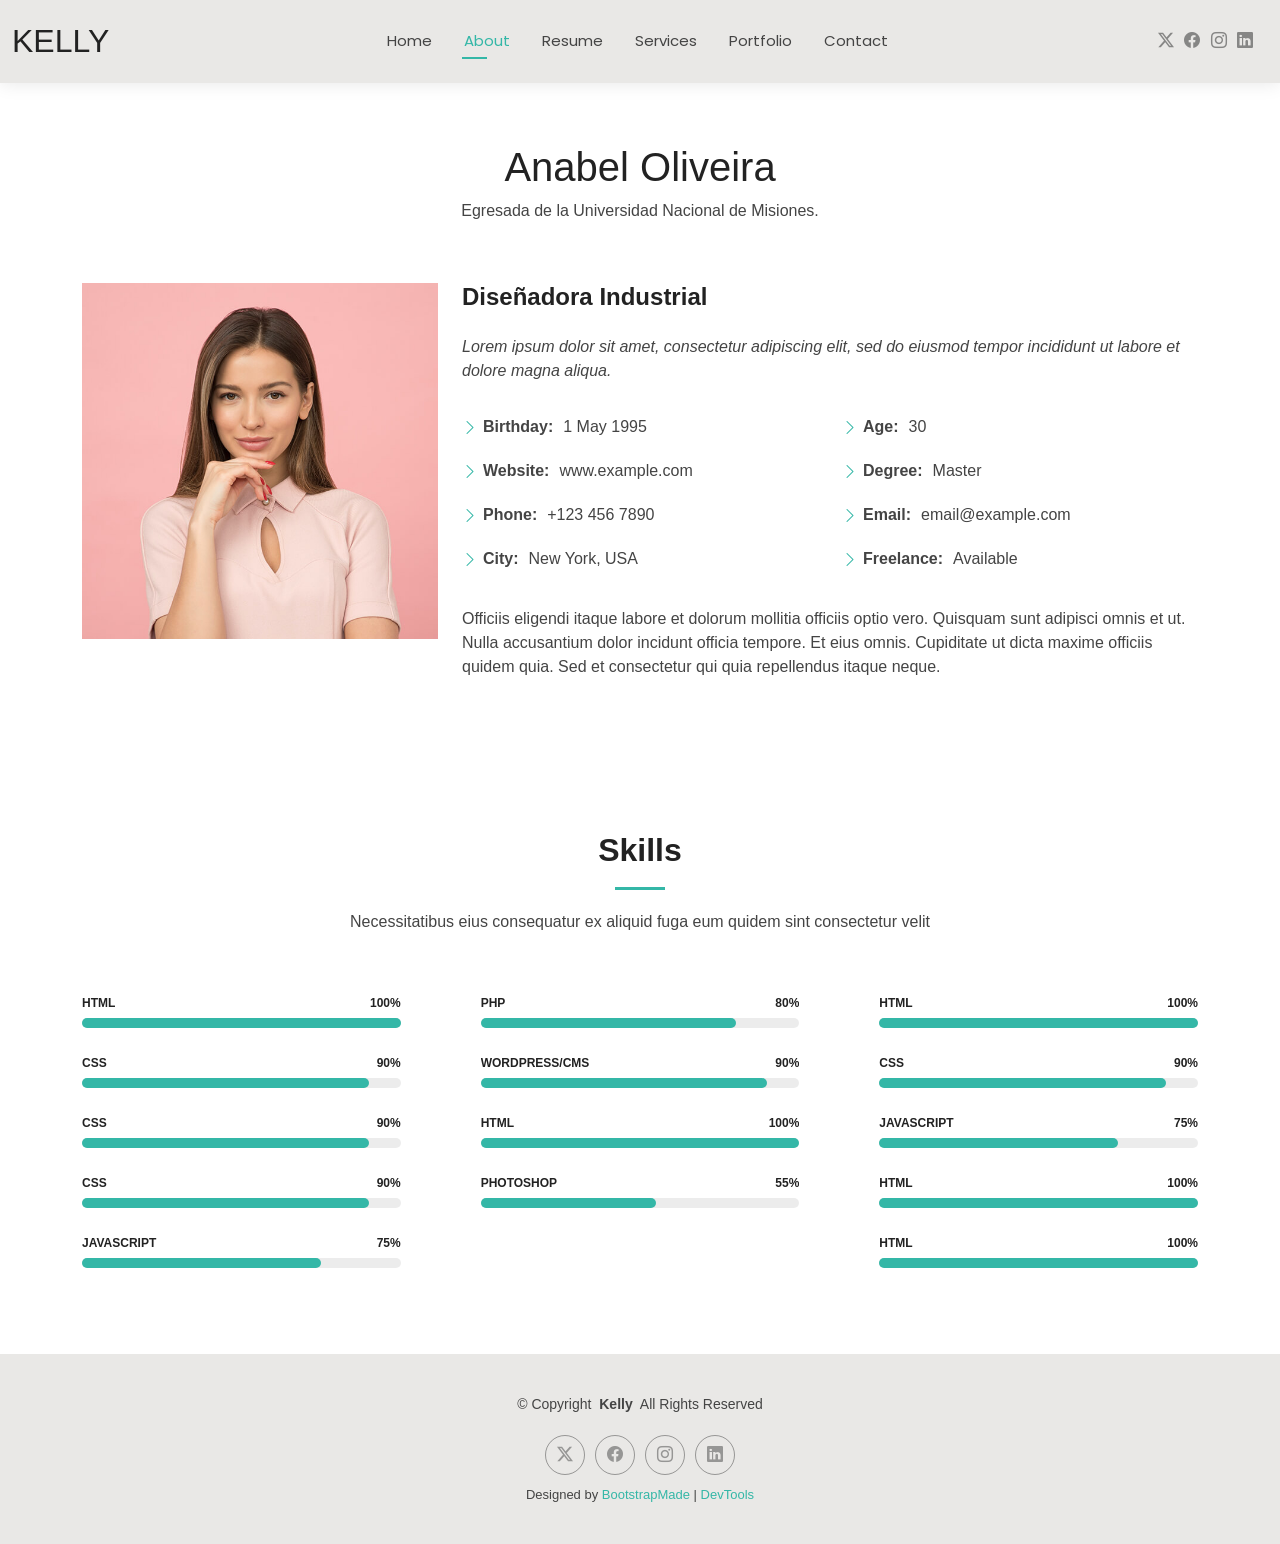
==== about.html @ 1e08f5d1 "ana Nuevo" ====
<!DOCTYPE html>
<html lang="en">

<head>
  <meta charset="utf-8">
  <meta content="width=device-width, initial-scale=1.0" name="viewport">
  <title>About - Kelly Bootstrap Template</title>
  <meta name="description" content="">
  <meta name="keywords" content="">

  <!-- Favicons -->
  <link href="assets/img/favicon.png" rel="icon">
  <link href="assets/img/apple-touch-icon.png" rel="apple-touch-icon">

  <!-- Fonts -->
  <link href="https://fonts.googleapis.com" rel="preconnect">
  <link href="https://fonts.gstatic.com" rel="preconnect" crossorigin>
  <link href="https://fonts.googleapis.com/css2?family=Roboto:ital,wght@0,100;0,300;0,400;0,500;0,700;0,900;1,100;1,300;1,400;1,500;1,700;1,900&family=Poppins:ital,wght@0,100;0,200;0,300;0,400;0,500;0,600;0,700;0,800;0,900;1,100;1,200;1,300;1,400;1,500;1,600;1,700;1,800;1,900&family=Raleway:ital,wght@0,100;0,200;0,300;0,400;0,500;0,600;0,700;0,800;0,900;1,100;1,200;1,300;1,400;1,500;1,600;1,700;1,800;1,900&display=swap" rel="stylesheet">

  <!-- Vendor CSS Files -->
  <link href="assets/vendor/bootstrap/css/bootstrap.min.css" rel="stylesheet">
  <link href="assets/vendor/bootstrap-icons/bootstrap-icons.css" rel="stylesheet">
  <link href="assets/vendor/aos/aos.css" rel="stylesheet">
  <link href="assets/vendor/swiper/swiper-bundle.min.css" rel="stylesheet">
  <link href="assets/vendor/glightbox/css/glightbox.min.css" rel="stylesheet">

  <!-- Main CSS File -->
  <link href="assets/css/main.css" rel="stylesheet">

  <!-- =======================================================
  * Template Name: Kelly
  * Template URL: https://bootstrapmade.com/kelly-free-bootstrap-cv-resume-html-template/
  * Updated: Aug 07 2024 with Bootstrap v5.3.3
  * Author: BootstrapMade.com
  * License: https://bootstrapmade.com/license/
  ======================================================== -->
</head>

<body class="about-page">

  <header id="header" class="header d-flex align-items-center light-background sticky-top">
    <div class="container-fluid position-relative d-flex align-items-center justify-content-between">

      <a href="index.html" class="logo d-flex align-items-center me-auto me-xl-0">
        <!-- Uncomment the line below if you also wish to use an image logo -->
        <!-- <img src="assets/img/logo.png" alt=""> -->
        <h1 class="sitename">Kelly</h1>
      </a>

      <nav id="navmenu" class="navmenu">
        <ul>
          <li><a href="index.html">Home</a></li>
          <li><a href="about.html" class="active">About</a></li>
          <li><a href="resume.html">Resume</a></li>
          <li><a href="services.html">Services</a></li>
          <li><a href="portfolio.html">Portfolio</a></li>
          <li><a href="contact.html">Contact</a></li>
        </ul>
        <i class="mobile-nav-toggle d-xl-none bi bi-list"></i>
      </nav>

      <div class="header-social-links">
        <a href="#" class="twitter"><i class="bi bi-twitter-x"></i></a>
        <a href="#" class="facebook"><i class="bi bi-facebook"></i></a>
        <a href="#" class="instagram"><i class="bi bi-instagram"></i></a>
        <a href="#" class="linkedin"><i class="bi bi-linkedin"></i></a>
      </div>

    </div>
  </header>

  <main class="main">

    <!-- About Section -->
    <section id="about" class="about section">

      <!-- Section Title -->
      <div class="container section-title" data-aos="fade-up">
        <h1>Anabel Oliveira</h1>
        <p>Egresada de la Universidad Nacional de Misiones.</p>
      </div><!-- End Section Title -->

      <div class="container" data-aos="fade-up" data-aos-delay="100">

        <div class="row gy-4 justify-content-center">
          <div class="col-lg-4">
            <img src="assets/img/profile-img.jpg" class="img-fluid" alt="">
          </div>
          <div class="col-lg-8 content">
            <h2>Diseñadora Industrial</h2>
            <p class="fst-italic py-3">
              Lorem ipsum dolor sit amet, consectetur adipiscing elit, sed do eiusmod tempor incididunt ut labore et dolore
              magna aliqua.
            </p>
            <div class="row">
              <div class="col-lg-6">
                <ul>
                  <li><i class="bi bi-chevron-right"></i> <strong>Birthday:</strong> <span>1 May 1995</span></li>
                  <li><i class="bi bi-chevron-right"></i> <strong>Website:</strong> <span>www.example.com</span></li>
                  <li><i class="bi bi-chevron-right"></i> <strong>Phone:</strong> <span>+123 456 7890</span></li>
                  <li><i class="bi bi-chevron-right"></i> <strong>City:</strong> <span>New York, USA</span></li>
                </ul>
              </div>
              <div class="col-lg-6">
                <ul>
                  <li><i class="bi bi-chevron-right"></i> <strong>Age:</strong> <span>30</span></li>
                  <li><i class="bi bi-chevron-right"></i> <strong>Degree:</strong> <span>Master</span></li>
                  <li><i class="bi bi-chevron-right"></i> <strong>Email:</strong> <span>email@example.com</span></li>
                  <li><i class="bi bi-chevron-right"></i> <strong>Freelance:</strong> <span>Available</span></li>
                </ul>
              </div>
            </div>
            <p class="py-3">
              Officiis eligendi itaque labore et dolorum mollitia officiis optio vero. Quisquam sunt adipisci omnis et ut. Nulla accusantium dolor incidunt officia tempore. Et eius omnis.
              Cupiditate ut dicta maxime officiis quidem quia. Sed et consectetur qui quia repellendus itaque neque.
            </p>
          </div>
        </div>

      </div>

    </section><!-- /About Section -->

    <!-- Skills Section -->
    <section id="skills" class="skills section">

      <!-- Section Title -->
      <div class="container section-title" data-aos="fade-up">
        <h2>Skills</h2>
        <p>Necessitatibus eius consequatur ex aliquid fuga eum quidem sint consectetur velit</p>
      </div><!-- End Section Title -->

      <div class="container" data-aos="fade-up" data-aos-delay="100">

        <div class="grid-3 skills-content skills-animation">

          <div>
            <div class="progress">
              <span class="skill"><span>HTML</span> <i class="val">100%</i></span>
              <div class="progress-bar-wrap">
                <div class="progress-bar" role="progressbar" aria-valuenow="100" aria-valuemin="0" aria-valuemax="100"></div>
              </div>
            </div><!-- End Skills Item -->

            <div class="progress">
              <span class="skill"><span>CSS</span> <i class="val">90%</i></span>
              <div class="progress-bar-wrap">
                <div class="progress-bar" role="progressbar" aria-valuenow="90" aria-valuemin="0" aria-valuemax="100"></div>
              </div>
            </div><!-- End Skills Item -->

            <div class="progress">
              <span class="skill"><span>CSS</span> <i class="val">90%</i></span>
              <div class="progress-bar-wrap">
                <div class="progress-bar" role="progressbar" aria-valuenow="90" aria-valuemin="0" aria-valuemax="100"></div>
              </div>
            </div><!-- End Skills Item -->

            <div class="progress">
              <span class="skill"><span>CSS</span> <i class="val">90%</i></span>
              <div class="progress-bar-wrap">
                <div class="progress-bar" role="progressbar" aria-valuenow="90" aria-valuemin="0" aria-valuemax="100"></div>
              </div>
            </div><!-- End Skills Item -->


            <div class="progress">
              <span class="skill"><span>JavaScript</span> <i class="val">75%</i></span>
              <div class="progress-bar-wrap">
                <div class="progress-bar" role="progressbar" aria-valuenow="75" aria-valuemin="0" aria-valuemax="100"></div>
              </div>
            </div><!-- End Skills Item -->

          </div>

          <div>

            <div class="progress">
              <span class="skill"><span>PHP</span> <i class="val">80%</i></span>
              <div class="progress-bar-wrap">
                <div class="progress-bar" role="progressbar" aria-valuenow="80" aria-valuemin="0" aria-valuemax="100"></div>
              </div>
            </div><!-- End Skills Item -->

            <div class="progress">
              <span class="skill"><span>WordPress/CMS</span> <i class="val">90%</i></span>
              <div class="progress-bar-wrap">
                <div class="progress-bar" role="progressbar" aria-valuenow="90" aria-valuemin="0" aria-valuemax="100"></div>
              </div>
            </div><!-- End Skills Item -->

              <div class="progress">
                <span class="skill"><span>HTML</span> <i class="val">100%</i></span>
                <div class="progress-bar-wrap">
                  <div class="progress-bar" role="progressbar" aria-valuenow="100" aria-valuemin="0" aria-valuemax="100"></div>
                </div>
              </div><!-- End Skills Item -->

            <div class="progress">
              <span class="skill"><span>Photoshop</span> <i class="val">55%</i></span>
              <div class="progress-bar-wrap">
                <div class="progress-bar" role="progressbar" aria-valuenow="55" aria-valuemin="0" aria-valuemax="100"></div>
              </div>
            </div><!-- End Skills Item -->

          </div>

            <div>

              <div class="progress">
                <span class="skill"><span>HTML</span> <i class="val">100%</i></span>
                <div class="progress-bar-wrap">
                  <div class="progress-bar" role="progressbar" aria-valuenow="100" aria-valuemin="0" aria-valuemax="100"></div>
                </div>
              </div><!-- End Skills Item -->

              <div class="progress">
                <span class="skill"><span>CSS</span> <i class="val">90%</i></span>
                <div class="progress-bar-wrap">
                  <div class="progress-bar" role="progressbar" aria-valuenow="90" aria-valuemin="0" aria-valuemax="100"></div>
                </div>
              </div><!-- End Skills Item -->

              <div class="progress">
                <span class="skill"><span>JavaScript</span> <i class="val">75%</i></span>
                <div class="progress-bar-wrap">
                  <div class="progress-bar" role="progressbar" aria-valuenow="75" aria-valuemin="0" aria-valuemax="100"></div>
                </div>
              </div><!-- End Skills Item -->

              <div class="progress">
                <span class="skill"><span>HTML</span> <i class="val">100%</i></span>
                <div class="progress-bar-wrap">
                  <div class="progress-bar" role="progressbar" aria-valuenow="100" aria-valuemin="0" aria-valuemax="100"></div>
                </div>
              </div><!-- End Skills Item -->

              <div class="progress">
                <span class="skill"><span>HTML</span> <i class="val">100%</i></span>
                <div class="progress-bar-wrap">
                  <div class="progress-bar" role="progressbar" aria-valuenow="100" aria-valuemin="0" aria-valuemax="100"></div>
                </div>
              </div><!-- End Skills Item -->

          </div>

        </div>

      </div>

    </section><!-- /Skills Section -->

  </main>





  

  <footer id="footer" class="footer light-background">

    <div class="container">
      <div class="copyright text-center ">
        <p>© <span>Copyright</span> <strong class="px-1 sitename">Kelly</strong> <span>All Rights Reserved<br></span></p>
      </div>
      <div class="social-links d-flex justify-content-center">
        <a href=""><i class="bi bi-twitter-x"></i></a>
        <a href=""><i class="bi bi-facebook"></i></a>
        <a href=""><i class="bi bi-instagram"></i></a>
        <a href=""><i class="bi bi-linkedin"></i></a>
      </div>
      <div class="credits">
        <!-- All the links in the footer should remain intact. -->
        <!-- You can delete the links only if you've purchased the pro version. -->
        <!-- Licensing information: https://bootstrapmade.com/license/ -->
        <!-- Purchase the pro version with working PHP/AJAX contact form: [buy-url] -->
        Designed by <a href="https://bootstrapmade.com/">BootstrapMade</a> | <a href="https://bootstrapmade.com/tools/">DevTools</a>
      </div>
    </div>

  </footer>

  <!-- Scroll Top -->
  <a href="#" id="scroll-top" class="scroll-top d-flex align-items-center justify-content-center"><i class="bi bi-arrow-up-short"></i></a>

  <!-- Preloader -->
  <div id="preloader"></div>

  <!-- Vendor JS Files -->
  <script src="assets/vendor/bootstrap/js/bootstrap.bundle.min.js"></script>
  <script src="assets/vendor/php-email-form/validate.js"></script>
  <script src="assets/vendor/aos/aos.js"></script>
  <script src="assets/vendor/waypoints/noframework.waypoints.js"></script>
  <script src="assets/vendor/purecounter/purecounter_vanilla.js"></script>
  <script src="assets/vendor/swiper/swiper-bundle.min.js"></script>
  <script src="assets/vendor/glightbox/js/glightbox.min.js"></script>
  <script src="assets/vendor/imagesloaded/imagesloaded.pkgd.min.js"></script>
  <script src="assets/vendor/isotope-layout/isotope.pkgd.min.js"></script>

  <!-- Main JS File -->
  <script src="assets/js/main.js"></script>

</body>

</html>
---- assets/css/main.css ----
/**
* Template Name: Kelly
* Template URL: https://bootstrapmade.com/kelly-free-bootstrap-cv-resume-html-template/
* Updated: Aug 07 2024 with Bootstrap v5.3.3
* Author: BootstrapMade.com
* License: https://bootstrapmade.com/license/
*/

/*--------------------------------------------------------------
# Font & Color Variables
# Help: https://bootstrapmade.com/color-system/
--------------------------------------------------------------*/
/* Fonts */
:root {
   --default-font: "Barlow", sans-serif /*"Roboto",  system-ui, -apple-system, "Segoe UI", Roboto, "Helvetica Neue", Arial, "Noto Sans", "Liberation Sans", sans-serif, "Apple Color Emoji", "Segoe UI Emoji", "Segoe UI Symbol", "Noto Color Emoji" */;
   --heading-font: "Barlow", sans-serif /*"Raleway",  sans-serif */;
  --nav-font: "Poppins",  sans-serif;
}

/* Global Colors - The following color variables are used throughout the website. Updating them here will change the color scheme of the entire website */
:root { 
  --background-color: #ffffff; /* Background color for the entire website, including individual sections */
  --default-color: #444444; /* Default color used for the majority of the text content across the entire website */
  --heading-color: #222222; /* Color for headings, subheadings and title throughout the website */
  --accent-color: #34b7a7; /* Accent color that represents your brand on the website. It's used for buttons, links, and other elements that need to stand out */
  --surface-color: #ffffff; /* The surface color is used as a background of boxed elements within sections, such as cards, icon boxes, or other elements that require a visual separation from the global background. */
  --contrast-color: #ffffff; /* Contrast color for text, ensuring readability against backgrounds of accent, heading, or default colors. */
  --gris-border: #d4d4d4;
}

/* Nav Menu Colors - The following color variables are used specifically for the navigation menu. They are separate from the global colors to allow for more customization options */
:root {
  --nav-color: #444444;  /* The default color of the main navmenu links */
  --nav-hover-color: #34b7a7; /* Applied to main navmenu links when they are hovered over or active */
  --nav-mobile-background-color: #ffffff; /* Used as the background color for mobile navigation menu */
  --nav-dropdown-background-color: #ffffff; /* Used as the background color for dropdown items that appear when hovering over primary navigation items */
  --nav-dropdown-color: #444444; /* Used for navigation links of the dropdown items in the navigation menu. */
  --nav-dropdown-hover-color: #34b7a7; /* Similar to --nav-hover-color, this color is applied to dropdown navigation links when they are hovered over. */
}

/* Color Presets - These classes override global colors when applied to any section or element, providing reuse of the sam color scheme. */

.light-background {
  --background-color: #e9e8e6;
  --surface-color: #ffffff;
}

.dark-background {
  --background-color: #060606;
  --default-color: #ffffff;
  --heading-color: #ffffff;
  --surface-color: #252525;
  --contrast-color: #ffffff;
}

/* Smooth scroll */
:root {
  scroll-behavior: smooth;
}

/*--------------------------------------------------------------
# General Styling & Shared Classes
--------------------------------------------------------------*/
body {
  color: var(--default-color);
  background-color: var(--background-color);
  font-family: var(--default-font);
}

a {
  color: var(--accent-color);
  text-decoration: none;
  transition: 0.3s;
}

a:hover {
  color: color-mix(in srgb, var(--accent-color), transparent 25%);
  text-decoration: none;
}

h1,
h2,
h3,
h4,
h5,
h6 {
  color: var(--heading-color);
  font-family: var(--heading-font);
}

h3 {

    letter-spacing: 1px;

}

/* PHP Email Form Messages
------------------------------*/
.php-email-form .error-message {
  display: none;
  background: #df1529;
  color: #ffffff;
  text-align: left;
  padding: 15px;
  margin-bottom: 24px;
  font-weight: 600;
}

.php-email-form .sent-message {
  display: none;
  color: #ffffff;
  background: #059652;
  text-align: center;
  padding: 15px;
  margin-bottom: 24px;
  font-weight: 600;
}

.php-email-form .loading {
  display: none;
  background: var(--surface-color);
  text-align: center;
  padding: 15px;
  margin-bottom: 24px;
}

.php-email-form .loading:before {
  content: "";
  display: inline-block;
  border-radius: 50%;
  width: 24px;
  height: 24px;
  margin: 0 10px -6px 0;
  border: 3px solid var(--accent-color);
  border-top-color: var(--surface-color);
  animation: php-email-form-loading 1s linear infinite;
}

@keyframes php-email-form-loading {
  0% {
    transform: rotate(0deg);
  }

  100% {
    transform: rotate(360deg);
  }
}

/*--------------------------------------------------------------
# Global Header
--------------------------------------------------------------*/
.header {
  color: var(--default-color);
  background-color: var(--background-color);
  padding: 15px 0;
  transition: all 0.5s;
  z-index: 997;
  box-shadow: 0px 0 18px rgba(0, 0, 0, 0.1);
}

.header .logo {
  line-height: 1;
}

.header .logo img {
  max-height: 36px;
  margin-right: 8px;
}

.header .logo h1 {
  font-size: 32px;
  margin: 0;
  font-weight: 300;
  text-transform: uppercase;
  color: var(--heading-color);
}

.header .header-social-links {
  padding-right: 15px;
}

.header .header-social-links a {
  color: color-mix(in srgb, var(--default-color), transparent 40%);
  padding-left: 6px;
  display: inline-block;
  transition: 0.3s;
  font-size: 16px;
}

.header .header-social-links a:hover {
  color: var(--accent-color);
}

.header .header-social-links a i {
  line-height: 0px;
}

@media (max-width: 1200px) {
  .header .logo {
    order: 1;
  }

  .header .header-social-links {
    order: 2;
  }

  .header .navmenu {
    order: 3;
  }
}

/*--------------------------------------------------------------
# Navigation Menu
--------------------------------------------------------------*/
/* Desktop Navigation */
@media (min-width: 1200px) {
  .navmenu {
    padding: 0;
  }

  .navmenu ul {
    margin: 0;
    padding: 0;
    display: flex;
    list-style: none;
    align-items: center;
  }

  .navmenu li {
    position: relative;
  }

  .navmenu>ul>li {
    white-space: nowrap;
    padding: 15px 14px;
  }

  .navmenu>ul>li:last-child {
    padding-right: 0;
  }

  .navmenu a,
  .navmenu a:focus {
    color: var(--nav-color);
    font-size: 15px;
    padding: 0 2px;
    font-family: var(--nav-font);
    font-weight: 400;
    display: flex;
    align-items: center;
    justify-content: space-between;
    white-space: nowrap;
    transition: 0.3s;
    position: relative;
  }

  .navmenu a i,
  .navmenu a:focus i {
    font-size: 12px;
    line-height: 0;
    margin-left: 5px;
    transition: 0.3s;
  }

  .navmenu>ul>li>a:before {
    content: "";
    position: absolute;
    height: 2px;
    bottom: -6px;
    left: 0;
    background-color: var(--nav-hover-color);
    visibility: hidden;
    width: 0px;
    transition: all 0.3s ease-in-out 0s;
  }

  .navmenu a:hover:before,
  .navmenu li:hover>a:before,
  .navmenu .active:before {
    visibility: visible;
    width: 25px;
  }

  .navmenu li:hover>a,
  .navmenu .active,
  .navmenu .active:focus {
    color: var(--nav-hover-color);
  }

  .navmenu .dropdown ul {
    margin: 0;
    padding: 10px 0;
    background: var(--nav-dropdown-background-color);
    display: block;
    position: absolute;
    visibility: hidden;
    left: 14px;
    top: 130%;
    opacity: 0;
    transition: 0.3s;
    border-radius: 4px;
    z-index: 99;
    box-shadow: 0px 0px 30px rgba(0, 0, 0, 0.1);
  }

  .navmenu .dropdown ul li {
    min-width: 200px;
  }

  .navmenu .dropdown ul a {
    padding: 10px 20px;
    font-size: 15px;
    text-transform: none;
    color: var(--nav-dropdown-color);
  }

  .navmenu .dropdown ul a i {
    font-size: 12px;
  }

  .navmenu .dropdown ul a:hover,
  .navmenu .dropdown ul .active:hover,
  .navmenu .dropdown ul li:hover>a {
    color: var(--nav-dropdown-hover-color);
  }

  .navmenu .dropdown:hover>ul {
    opacity: 1;
    top: 100%;
    visibility: visible;
  }

  .navmenu .dropdown .dropdown ul {
    top: 0;
    left: -90%;
    visibility: hidden;
  }

  .navmenu .dropdown .dropdown:hover>ul {
    opacity: 1;
    top: 0;
    left: -100%;
    visibility: visible;
  }
}

/* Mobile Navigation */
@media (max-width: 1199px) {
  .mobile-nav-toggle {
    color: var(--nav-color);
    font-size: 28px;
    line-height: 0;
    margin-right: 10px;
    cursor: pointer;
    transition: color 0.3s;
  }

  .navmenu {
    padding: 0;
    z-index: 9997;
  }

  .navmenu ul {
    display: none;
    list-style: none;
    position: absolute;
    inset: 60px 20px 20px 20px;
    padding: 10px 0;
    margin: 0;
    border-radius: 6px;
    background-color: var(--nav-mobile-background-color);
    border: 1px solid color-mix(in srgb, var(--default-color), transparent 90%);
    box-shadow: none;
    overflow-y: auto;
    transition: 0.3s;
    z-index: 9998;
  }

  .navmenu a,
  .navmenu a:focus {
    color: var(--nav-dropdown-color);
    padding: 10px 20px;
    font-family: var(--nav-font);
    font-size: 17px;
    font-weight: 500;
    display: flex;
    align-items: center;
    justify-content: space-between;
    white-space: nowrap;
    transition: 0.3s;
  }

  .navmenu a i,
  .navmenu a:focus i {
    font-size: 12px;
    line-height: 0;
    margin-left: 5px;
    width: 30px;
    height: 30px;
    display: flex;
    align-items: center;
    justify-content: center;
    border-radius: 50%;
    transition: 0.3s;
    background-color: color-mix(in srgb, var(--accent-color), transparent 90%);
  }

  .navmenu a i:hover,
  .navmenu a:focus i:hover {
    background-color: var(--accent-color);
    color: var(--contrast-color);
  }

  .navmenu a:hover,
  .navmenu .active,
  .navmenu .active:focus {
    color: var(--nav-dropdown-hover-color);
  }

  .navmenu .active i,
  .navmenu .active:focus i {
    background-color: var(--accent-color);
    color: var(--contrast-color);
    transform: rotate(180deg);
  }

  .navmenu .dropdown ul {
    position: static;
    display: none;
    z-index: 99;
    padding: 10px 0;
    margin: 10px 20px;
    background-color: var(--nav-dropdown-background-color);
    transition: all 0.5s ease-in-out;
  }

  .navmenu .dropdown ul ul {
    background-color: rgba(33, 37, 41, 0.1);
  }

  .navmenu .dropdown>.dropdown-active {
    display: block;
    background-color: rgba(33, 37, 41, 0.03);
  }

  .mobile-nav-active {
    overflow: hidden;
  }

  .mobile-nav-active .mobile-nav-toggle {
    color: #fff;
    position: absolute;
    font-size: 32px;
    top: 15px;
    right: 15px;
    margin-right: 0;
    z-index: 9999;
  }

  .mobile-nav-active .navmenu {
    position: fixed;
    overflow: hidden;
    inset: 0;
    background: rgba(33, 37, 41, 0.8);
    transition: 0.3s;
  }

  .mobile-nav-active .navmenu>ul {
    display: block;
  }
}

/*--------------------------------------------------------------
# Global Footer
--------------------------------------------------------------*/
.footer {
  color: var(--default-color);
  background-color: var(--background-color);
  font-size: 14px;
  padding: 40px 0;
  position: relative;
}

.footer .copyright p {
  margin-bottom: 0;
}

.footer .social-links {
  margin-top: 20px;
}

.footer .social-links a {
  display: flex;
  align-items: center;
  justify-content: center;
  width: 40px;
  height: 40px;
  border-radius: 50%;
  border: 1px solid color-mix(in srgb, var(--default-color), transparent 50%);
  font-size: 16px;
  color: color-mix(in srgb, var(--default-color), transparent 50%);
  margin: 0 5px;
  transition: 0.3s;
}

.footer .social-links a:hover {
  color: var(--accent-color);
  border-color: var(--accent-color);
}

.footer .credits {
  margin-top: 10px;
  font-size: 13px;
  text-align: center;
}

/*--------------------------------------------------------------
# Preloader
--------------------------------------------------------------*/
#preloader {
  position: fixed;
  inset: 0;
  z-index: 9999;
  overflow: hidden;
  background-color: var(--background-color);
  transition: all 0.6s ease-out;
  width: 100%;
  height: 100vh;
}

#preloader:before,
#preloader:after {
  content: "";
  position: absolute;
  border: 4px solid var(--accent-color);
  border-radius: 50%;
  animation: animate-preloader 2s cubic-bezier(0, 0.2, 0.8, 1) infinite;
}

#preloader:after {
  animation-delay: -0.5s;
}

@keyframes animate-preloader {
  0% {
    width: 10px;
    height: 10px;
    top: calc(50% - 5px);
    left: calc(50% - 5px);
    opacity: 1;
  }

  100% {
    width: 72px;
    height: 72px;
    top: calc(50% - 36px);
    left: calc(50% - 36px);
    opacity: 0;
  }
}

/*--------------------------------------------------------------
# Scroll Top Button
--------------------------------------------------------------*/
.scroll-top {
  position: fixed;
  visibility: hidden;
  opacity: 0;
  right: 15px;
  bottom: -15px;
  z-index: 99999;
  background-color: var(--accent-color);
  width: 44px;
  height: 44px;
  border-radius: 50px;
  transition: all 0.4s;
}

.scroll-top i {
  font-size: 24px;
  color: var(--contrast-color);
  line-height: 0;
}

.scroll-top:hover {
  background-color: color-mix(in srgb, var(--accent-color), transparent 20%);
  color: var(--contrast-color);
}

.scroll-top.active {
  visibility: visible;
  opacity: 1;
  bottom: 15px;
}

/*--------------------------------------------------------------
# Disable aos animation delay on mobile devices
--------------------------------------------------------------*/
@media screen and (max-width: 768px) {
  [data-aos-delay] {
    transition-delay: 0 !important;
  }
}

/*--------------------------------------------------------------
# Global Page Titles & Breadcrumbs
--------------------------------------------------------------*/
.page-title {
  color: var(--default-color);
  background-color: var(--background-color);
  padding: 25px 0;
  position: relative;
  border-bottom: 1px solid color-mix(in srgb, var(--default-color), transparent 85%);
}

.page-title h1 {
  font-size: 24px;
  font-weight: 400;
}

.page-title .breadcrumbs ol {
  display: flex;
  flex-wrap: wrap;
  list-style: none;
  padding: 0;
  margin: 0;
  font-size: 14px;
  font-weight: 400;
}

.page-title .breadcrumbs ol li+li {
  padding-left: 10px;
}

.page-title .breadcrumbs ol li+li::before {
  content: "/";
  display: inline-block;
  padding-right: 10px;
  color: color-mix(in srgb, var(--default-color), transparent 70%);
}

/*--------------------------------------------------------------
# Global Sections
--------------------------------------------------------------*/
section,
.section {
  color: var(--default-color);
  background-color: var(--background-color);
  padding: 60px 0;
  scroll-margin-top: 100px;
  overflow: clip;
}

@media (max-width: 1199px) {

  section,
  .section {
    scroll-margin-top: 66px;
  }
}

/*--------------------------------------------------------------
# Global Section Titles
--------------------------------------------------------------*/
.section-title {
  text-align: center;
  padding-bottom: 60px;
  position: relative;
}

.section-title h2 {
  font-size: 32px;
  font-weight: 700;
  margin-bottom: 20px;
  padding-bottom: 20px;
  position: relative;
}

.section-title h2:after {
  content: "";
  position: absolute;
  display: block;
  width: 50px;
  height: 3px;
  background: var(--accent-color);
  left: 0;
  right: 0;
  bottom: 0;
  margin: auto;
}

.section-title p {
  margin-bottom: 0;
}

/*--------------------------------------------------------------
# Hero Section
--------------------------------------------------------------*/
.hero {
  width: 100%;
  min-height: calc(100vh - 82px);
  position: relative;
  padding: 80px 0;
  display: flex;
  align-items: center;
  justify-content: center;
}

@media (max-width: 1200px) {
  .hero {
    min-height: calc(100vh - 68px);
  }
}

.hero img {
  position: absolute;
  inset: 0;
  display: block;
  width: 100%;
  height: 100%;
  object-fit: cover;
  z-index: 1;
}

.hero .container {
  position: relative;
  z-index: 3;
}

.hero h2 {
  margin: 0;
  font-size: 48px;
  font-weight: 700;
}

.hero p {
  margin: 10px 0 0 0;
  font-size: 24px;
  color: var(--heading-color);
}

.hero .btn-get-started {
  color: var(--contrast-color);
  background: var(--accent-color);
  font-family: var(--heading-font);
  text-transform: uppercase;
  font-weight: 600;
  font-size: 12px;
  letter-spacing: 1px;
  display: inline-block;
  padding: 12px 40px;
  border-radius: 50px;
  transition: 0.5s;
  margin-top: 30px;
}

.hero .btn-get-started:hover {
  background: color-mix(in srgb, var(--accent-color) 90%, white 20%);
}

@media (max-width: 768px) {
  .hero h2 {
    font-size: 32px;
  }

  .hero p {
    font-size: 18px;
  }
}

/*--------------------------------------------------------------
# About Section
--------------------------------------------------------------*/
.about .content h2 {
  font-weight: 700;
  font-size: 24px;
}

.about .content ul {
  list-style: none;
  padding: 0;
}

.about .content ul li {
  margin-bottom: 20px;
  display: flex;
  align-items: center;
}

.about .content ul strong {
  margin-right: 10px;
}

.about .content ul i {
  font-size: 16px;
  margin-right: 5px;
  color: var(--accent-color);
  line-height: 0;
}

/*--------------------------------------------------------------
# Skills Section
--------------------------------------------------------------*/
.skills .progress {
  height: 60px;
  display: block;
  background: none;
  border-radius: 0;
}

.skills .progress .skill {
  color: var(--heading-color);
  padding: 0;
  margin: 0 0 6px 0;
  text-transform: uppercase;
  display: block;
  font-weight: 600;
  font-family: var(--heading-font);
}

.skills .progress .skill .val {
  float: right;
  font-style: normal;
}

.skills .progress-bar-wrap {
  background: color-mix(in srgb, var(--default-color), transparent 90%);
  height: 10px;
  border-radius: 5px;
}

.skills .progress-bar {
  width: 1px;
  height: 10px;
  transition: 0.9s;
  background-color: var(--accent-color);
  border-radius: 5px;

}

/*--------------------------------------------------------------
# Stats Section
--------------------------------------------------------------*/
.stats .stats-item {
  padding: 30px;
  width: 100%;
}

.stats .stats-item span {
  color: var(--heading-color);
  font-size: 48px;
  display: block;
  font-weight: 700;
  margin-bottom: 20px;
  padding-bottom: 20px;
  position: relative;
}

.stats .stats-item span:after {
  content: "";
  position: absolute;
  display: block;
  width: 25px;
  height: 3px;
  background: var(--accent-color);
  left: 0;
  right: 0;
  bottom: 0;
  margin: auto;
}

.stats .stats-item p {
  color: color-mix(in srgb, var(--default-color), transparent 40%);
  padding: 0;
  margin: 0;
  font-family: var(--heading-font);
  font-weight: 500;
}

/*--------------------------------------------------------------
# Testimonials Section
--------------------------------------------------------------*/
.testimonials .section-header {
  margin-bottom: 40px;
}

.testimonials .testimonials-carousel,
.testimonials .testimonials-slider {
  overflow: hidden;
}

.testimonials .testimonial-item {
  text-align: center;
}

.testimonials .testimonial-item .testimonial-img {
  width: 120px;
  border-radius: 50%;
  border: 4px solid var(--background-color);
  margin: 0 auto;
}

.testimonials .testimonial-item h3 {
  font-size: 20px;
  font-weight: bold;
  margin: 10px 0 5px 0;
}

.testimonials .testimonial-item h4 {
  font-size: 14px;
  color: color-mix(in srgb, var(--default-color), transparent 40%);
  margin: 0 0 15px 0;
}

.testimonials .testimonial-item .stars {
  margin-bottom: 15px;
}

.testimonials .testimonial-item .stars i {
  color: #ffc107;
  margin: 0 1px;
}

.testimonials .testimonial-item .quote-icon-left,
.testimonials .testimonial-item .quote-icon-right {
  color: color-mix(in srgb, var(--accent-color), transparent 50%);
  font-size: 26px;
  line-height: 0;
}

.testimonials .testimonial-item .quote-icon-left {
  display: inline-block;
  left: -5px;
  position: relative;
}

.testimonials .testimonial-item .quote-icon-right {
  display: inline-block;
  right: -5px;
  position: relative;
  top: 10px;
  transform: scale(-1, -1);
}

.testimonials .testimonial-item p {
  font-style: italic;
  margin: 0 auto 15px auto;
}

.testimonials .swiper-wrapper {
  height: auto;
}

.testimonials .swiper-pagination {
  margin-top: 20px;
  position: relative;
}

.testimonials .swiper-pagination .swiper-pagination-bullet {
  width: 12px;
  height: 12px;
  opacity: 1;
  background-color: color-mix(in srgb, var(--default-color), transparent 85%);
}

.testimonials .swiper-pagination .swiper-pagination-bullet-active {
  background-color: var(--accent-color);
}

@media (min-width: 992px) {
  .testimonials .testimonial-item p {
    width: 80%;
  }
}

/*--------------------------------------------------------------
# Resume Section
--------------------------------------------------------------*/
.resume .resume-title {
  color: var(--heading-color);
  font-size: 26px;
  font-weight: 700;
  margin-top: 20px;
  margin-bottom: 20px;
}

.resume .resume-item {
  padding: 0 0 50px 20px;
  margin-top: -2px;
  border-left: 2px solid var(--accent-color);
  position: relative;
}

.resume .resume-item h4 {
  letter-spacing: 1px;
  line-height: 18px;
  font-size: 16px;
  font-weight: 600;
  text-transform: uppercase;
  color: color-mix(in srgb, var(--default-color), transparent 20%);
  margin-bottom: 10px;
}

.resume .resume-item h5 {
  font-size: 16px;
  padding: 5px 15px;
  display: inline-block;
  font-weight: 600;
  margin-bottom: 10px;
}

.resume .resume-item ul {
  padding-left: 20px;
}

.resume .resume-item ul li {
  padding-bottom: 10px;
}

.resume .resume-item:last-child {
  padding-bottom: 0;
}

.resume .resume-item::before {
  content: "";
  position: absolute;
  width: 12px;
  height: 12px;
  border-radius: 50%;
  left: 0;
  transform: translateX(-50%);
  top: 0;
  background: var(--accent-color);
  border: 2px solid white;
  box-shadow: 0 0 0 4px 
 color-mix(in srgb, var(--accent-color), transparent 85%);
}

/*--------------------------------------------------------------
# Services Section
--------------------------------------------------------------*/
.services .service-item {
  background-color: var(--surface-color);
  box-shadow: 0px 5px 90px 0px rgba(0, 0, 0, 0.1);
  height: 100%;
  padding: 60px 30px;
  text-align: center;
  transition: 0.3s;
  border-radius: 5px;
}

.services .service-item .icon {
  margin: 0 auto;
  width: 100px;
  height: 100px;
  display: flex;
  align-items: center;
  justify-content: center;
  transition: ease-in-out 0.3s;
  position: relative;
}

.services .service-item .icon i {
  font-size: 36px;
  transition: 0.5s;
  position: relative;
}

.services .service-item .icon svg {
  position: absolute;
  top: 0;
  left: 0;
}

.services .service-item .icon svg path {
  transition: 0.5s;
  fill: color-mix(in srgb, var(--default-color), transparent 95%);
}

.services .service-item h3 {
  font-weight: 700;
  margin: 10px 0 15px 0;
  font-size: 22px;
}

.services .service-item p {
  line-height: 24px;
  font-size: 14px;
  margin-bottom: 0;
}

.services .service-item:hover {
  box-shadow: 0px 5px 35px 0px rgba(0, 0, 0, 0.1);
}

.services .service-item.item-cyan i {
  color: #0dcaf0;
}

.services .service-item.item-cyan:hover .icon i {
  color: #fff;
}

.services .service-item.item-cyan:hover .icon path {
  fill: #0dcaf0;
}

.services .service-item.item-orange i {
  color: #fd7e14;
}

.services .service-item.item-orange:hover .icon i {
  color: #fff;
}

.services .service-item.item-orange:hover .icon path {
  fill: #fd7e14;
}

.services .service-item.item-teal i {
  color: #20c997;
}

.services .service-item.item-teal:hover .icon i {
  color: #fff;
}

.services .service-item.item-teal:hover .icon path {
  fill: #20c997;
}

.services .service-item.item-red i {
  color: #df1529;
}

.services .service-item.item-red:hover .icon i {
  color: #fff;
}

.services .service-item.item-red:hover .icon path {
  fill: #df1529;
}

.services .service-item.item-indigo i {
  color: #6610f2;
}

.services .service-item.item-indigo:hover .icon i {
  color: #fff;
}

.services .service-item.item-indigo:hover .icon path {
  fill: #6610f2;
}

.services .service-item.item-pink i {
  color: #f3268c;
}

.services .service-item.item-pink:hover .icon i {
  color: #fff;
}

.services .service-item.item-pink:hover .icon path {
  fill: #f3268c;
}

/*--------------------------------------------------------------
# Portfolio Section
--------------------------------------------------------------*/
.portfolio .portfolio-filters {
  padding: 0;
  margin: 0 auto 20px auto;
  list-style: none;
  text-align: center;
}

.portfolio .portfolio-filters li {
  cursor: pointer;
  display: inline-block;
  padding: 8px 20px 10px 20px;
  margin: 0;
  font-size: 15px;
  font-weight: 500;
  line-height: 1;
  margin-bottom: 5px;
  border-radius: 50px;
  transition: all 0.3s ease-in-out;
  font-family: var(--heading-font);
}

.portfolio .portfolio-filters li:hover,
.portfolio .portfolio-filters li.filter-active {
  color: var(--contrast-color);
  background-color: var(--accent-color);
}

.portfolio .portfolio-filters li:first-child {
  margin-left: 0;
}

.portfolio .portfolio-filters li:last-child {
  margin-right: 0;
}

@media (max-width: 575px) {
  .portfolio .portfolio-filters li {
    font-size: 14px;
    margin: 0 0 10px 0;
  }
}

.portfolio .portfolio-item {
  position: relative;
  overflow: hidden;
}

.portfolio .portfolio-item .portfolio-info {
  opacity: 0;
  position: absolute;
  left: 12px;
  right: 12px;
  bottom: -100%;
  z-index: 3;
  transition: all ease-in-out 0.5s;
  background: color-mix(in srgb, var(--surface-color), transparent 10%);
  padding: 15px;
}

.portfolio .portfolio-item .portfolio-info h4 {
  font-size: 18px;
  font-weight: 600;
  padding-right: 50px;
}

.portfolio .portfolio-item .portfolio-info p {
  color: color-mix(in srgb, var(--default-color), transparent 30%);
  font-size: 14px;
  margin-bottom: 0;
  padding-right: 50px;
}

.portfolio .portfolio-item .portfolio-info .preview-link,
.portfolio .portfolio-item .portfolio-info .details-link {
  position: absolute;
  right: 50px;
  font-size: 24px;
  top: calc(50% - 14px);
  color: color-mix(in srgb, var(--default-color), transparent 30%);
  transition: 0.3s;
  line-height: 0;
}

.portfolio .portfolio-item .portfolio-info .preview-link:hover,
.portfolio .portfolio-item .portfolio-info .details-link:hover {
  color: var(--accent-color);
}

.portfolio .portfolio-item .portfolio-info .details-link {
  right: 14px;
  font-size: 28px;
}

.portfolio .portfolio-item:hover .portfolio-info {
  opacity: 1;
  bottom: 0;
}

/*--------------------------------------------------------------
# Portfolio Details Section
--------------------------------------------------------------*/
.portfolio-details .portfolio-details-slider img {
  width: 100%;
}

.portfolio-details .portfolio-details-slider .swiper-pagination {
  margin-top: 20px;
  position: relative;
}

.portfolio-details .portfolio-details-slider .swiper-pagination .swiper-pagination-bullet {
  width: 12px;
  height: 12px;
  background-color: color-mix(in srgb, var(--default-color), transparent 85%);
  opacity: 1;
}

.portfolio-details .portfolio-details-slider .swiper-pagination .swiper-pagination-bullet-active {
  background-color: var(--accent-color);
}

.portfolio-details .portfolio-info {
  background-color: var(--surface-color);
  padding: 30px;
  box-shadow: 0px 0 30px rgba(0, 0, 0, 0.1);
}

.portfolio-details .portfolio-info h3 {
  font-size: 22px;
  font-weight: 700;
  margin-bottom: 20px;
  padding-bottom: 20px;
  border-bottom: 1px solid color-mix(in srgb, var(--default-color), transparent 85%);
}

.portfolio-details .portfolio-info ul {
  list-style: none;
  padding: 0;
  font-size: 15px;
}

.portfolio-details .portfolio-info ul li+li {
  margin-top: 10px;
}

.portfolio-details .portfolio-description {
  padding-top: 30px;
}

.portfolio-details .portfolio-description h2 {
  font-size: 26px;
  font-weight: 700;
  margin-bottom: 20px;
}

.portfolio-details .portfolio-description p {
  padding: 0;
  color: color-mix(in srgb, var(--default-color), transparent 30%);
}

/*--------------------------------------------------------------
# Contact Section
--------------------------------------------------------------*/
.contact .info-wrap {
  background-color: var(--surface-color);
  box-shadow: 0px 0px 20px rgba(0, 0, 0, 0.1);
  padding: 30px;
}

@media (max-width: 575px) {
  .contact .info-wrap {
    padding: 20px;
  }
}

.contact .info-item {
  margin-bottom: 40px;
}

.contact .info-item i {
  font-size: 20px;
  color: var(--accent-color);
  background: color-mix(in srgb, var(--accent-color), transparent 92%);
  width: 44px;
  height: 44px;
  display: flex;
  justify-content: center;
  align-items: center;
  border-radius: 50px;
  transition: all 0.3s ease-in-out;
  margin-right: 15px;
}

.contact .info-item h3 {
  padding: 0;
  font-size: 18px;
  font-weight: 700;
  margin-bottom: 5px;
}

.contact .info-item p {
  padding: 0;
  margin-bottom: 0;
  font-size: 14px;
}

.contact .info-item:hover i {
  background: var(--accent-color);
  color: var(--contrast-color);
}

.contact .php-email-form {
  background-color: var(--surface-color);
  height: 100%;
  padding: 30px;
  box-shadow: 0px 0px 20px rgba(0, 0, 0, 0.1);
}

@media (max-width: 575px) {
  .contact .php-email-form {
    padding: 20px;
  }
}

.contact .php-email-form input[type=text],
.contact .php-email-form input[type=email],
.contact .php-email-form textarea {
  font-size: 14px;
  padding: 10px 15px;
  box-shadow: none;
  border-radius: 0;
  color: var(--default-color);
  background-color: var(--surface-color);
  border-color: color-mix(in srgb, var(--default-color), transparent 80%);
}

.contact .php-email-form input[type=text]:focus,
.contact .php-email-form input[type=email]:focus,
.contact .php-email-form textarea:focus {
  border-color: var(--accent-color);
}

.contact .php-email-form input[type=text]::placeholder,
.contact .php-email-form input[type=email]::placeholder,
.contact .php-email-form textarea::placeholder {
  color: color-mix(in srgb, var(--default-color), transparent 70%);
}

.contact .php-email-form button[type=submit] {
  color: var(--contrast-color);
  background: var(--accent-color);
  border: 0;
  padding: 10px 30px;
  transition: 0.4s;
  border-radius: 50px;
}

.contact .php-email-form button[type=submit]:hover {
  background: color-mix(in srgb, var(--accent-color), transparent 25%);
}

/*--------------------------------------------------------------
# Starter Section Section
--------------------------------------------------------------*/
.starter-section {
  /* Add your styles here */
}



/* JOSE */

/* GRID */


@media (min-width: 992px) {
.grid-3 {
  display: grid;
  grid-template-columns: repeat(3, 1fr);
  gap: 5rem;

}
}

.date {
  color: grey;
  margin-bottom: 0;
  font-size: 14px;
}

.grid-card {
  display: grid;
  grid-template-columns:repeat(2, 80% 20%);
  align-items: center;
}

.btn-card {
  border: none;
  background-color: white;
  color: gray;
  font-size: 20px;
}

.resume-content {
  display: none;
}

.resume-item.active .resume-content {
  display: block;
}

.ul-border{
  border-top: 1px solid var(--gris-border);

}

.resume-content ul {
  padding-top: 1rem;
}

.title-box {
  display: flex;
  align-items: center; /* centra verticalmente */
  gap: 10px; /* espacio entre img y texto */
  margin-bottom: 0.5rem;
}

.title-box img {
  width: 26px; /* ajustá tamaño si querés */

}
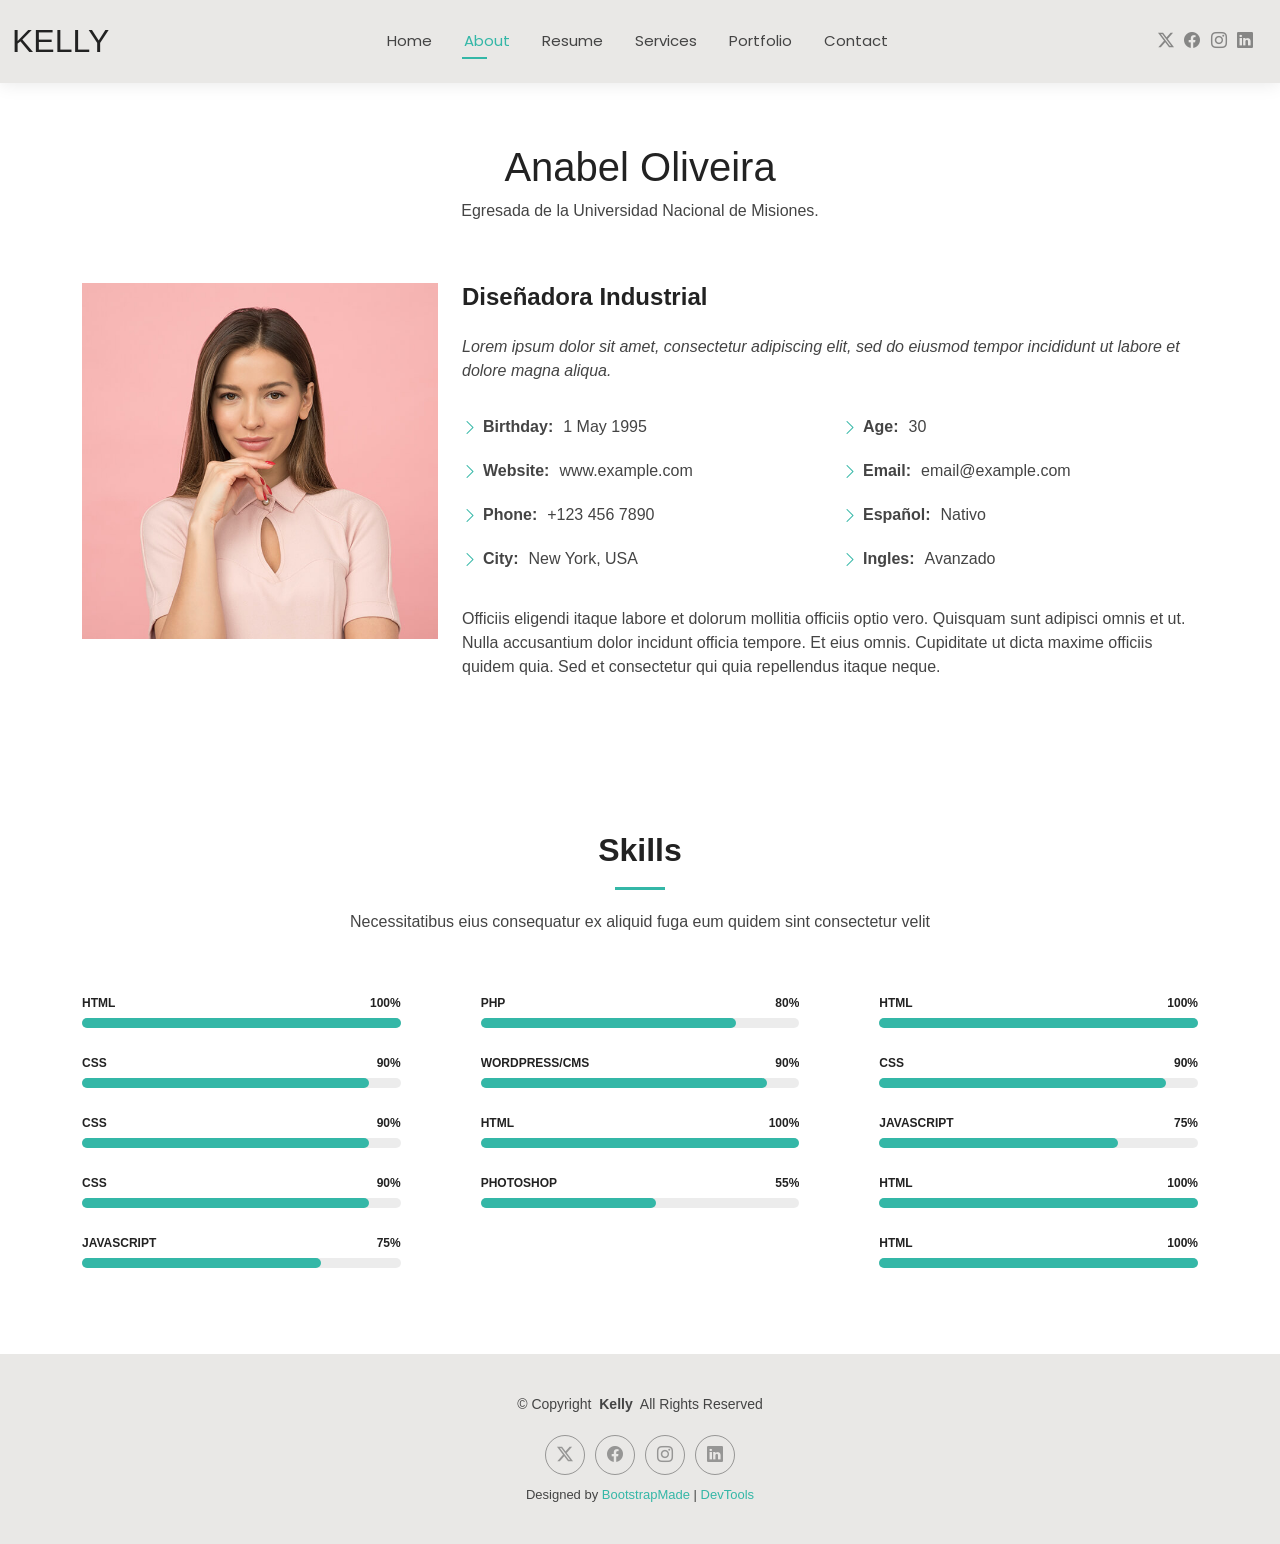
==== commit a69be39f: "resume" ====
--- a/about.html
+++ b/about.html
@@ -104,9 +104,9 @@
               <div class="col-lg-6">
                 <ul>
                   <li><i class="bi bi-chevron-right"></i> <strong>Age:</strong> <span>30</span></li>
-                  <li><i class="bi bi-chevron-right"></i> <strong>Degree:</strong> <span>Master</span></li>
                   <li><i class="bi bi-chevron-right"></i> <strong>Email:</strong> <span>email@example.com</span></li>
-                  <li><i class="bi bi-chevron-right"></i> <strong>Freelance:</strong> <span>Available</span></li>
+                  <li><i class="bi bi-chevron-right"></i> <strong>Español:</strong> <span>Nativo</span></li>
+                  <li><i class="bi bi-chevron-right"></i> <strong>Ingles:</strong> <span>Avanzado</span></li>
                 </ul>
               </div>
             </div>
--- a/assets/css/main.css
+++ b/assets/css/main.css
@@ -25,7 +25,7 @@
   --accent-color: #34b7a7; /* Accent color that represents your brand on the website. It's used for buttons, links, and other elements that need to stand out */
   --surface-color: #ffffff; /* The surface color is used as a background of boxed elements within sections, such as cards, icon boxes, or other elements that require a visual separation from the global background. */
   --contrast-color: #ffffff; /* Contrast color for text, ensuring readability against backgrounds of accent, heading, or default colors. */
-  --gris-border: #d4d4d4;
+  --gris-border: #f2f0f0;
 }
 
 /* Nav Menu Colors - The following color variables are used specifically for the navigation menu. They are separate from the global colors to allow for more customization options */
@@ -76,6 +76,10 @@
 a:hover {
   color: color-mix(in srgb, var(--accent-color), transparent 25%);
   text-decoration: none;
+}
+
+hr {
+  color: var(--gris-border);
 }
 
 h1,
@@ -997,7 +1001,7 @@
   font-size: 16px;
   font-weight: 600;
   text-transform: uppercase;
-  color: color-mix(in srgb, var(--default-color), transparent 20%);
+  color: color-mix(in srgb, var(--heading-color), transparent 10%);
   margin-bottom: 10px;
 }
 
@@ -1039,14 +1043,18 @@
 /*--------------------------------------------------------------
 # Services Section
 --------------------------------------------------------------*/
+
+.section-awards {
+  padding: 0 0 6rem 0;
+}
 .services .service-item {
   background-color: var(--surface-color);
   box-shadow: 0px 5px 90px 0px rgba(0, 0, 0, 0.1);
   height: 100%;
-  padding: 60px 30px;
-  text-align: center;
+  padding: 40px 30px;
   transition: 0.3s;
   border-radius: 5px;
+  border-left: 2px solid var(--accent-color);
 }
 
 .services .service-item .icon {
@@ -1453,15 +1461,29 @@
 }
 
 .date {
-  color: grey;
+  color: var(--accent-color);
   margin-bottom: 0;
+  font-size: 16px;
+  font-weight: 500;
+}
+.location {
   font-size: 14px;
+  color: gray;
 }
 
 .grid-card {
   display: grid;
-  grid-template-columns:repeat(2, 80% 20%);
+  grid-template-columns:repeat(1, auto auto);
   align-items: center;
+  justify-content: space-between;
+  gap: 1rem;
+  padding-right: 3rem;
+}
+
+.grid-subtitle {
+  display: grid;
+  grid-template-columns: repeat(1, 80% 20%);
+  justify-content: space-between;
 }
 
 .btn-card {
@@ -1469,6 +1491,7 @@
   background-color: white;
   color: gray;
   font-size: 20px;
+  text-align: center;
 }
 
 .resume-content {
@@ -1498,4 +1521,25 @@
 .title-box img {
   width: 26px; /* ajustá tamaño si querés */
 
-}+}
+
+/* AWARDS */ 
+.awards-title {
+  margin-top: 4rem;
+}
+
+.h4-awards {
+  font-size: 1rem;
+  text-transform: uppercase;
+  margin-bottom: 15px;
+}
+.h5-awards {
+  font-size: 0.95rem;
+  padding-bottom: 8px;
+  border-bottom: 1px solid var(--gris-border);
+}
+.h6-awards {
+  margin-top: 1rem;
+  margin-bottom: 1rem;
+}
+
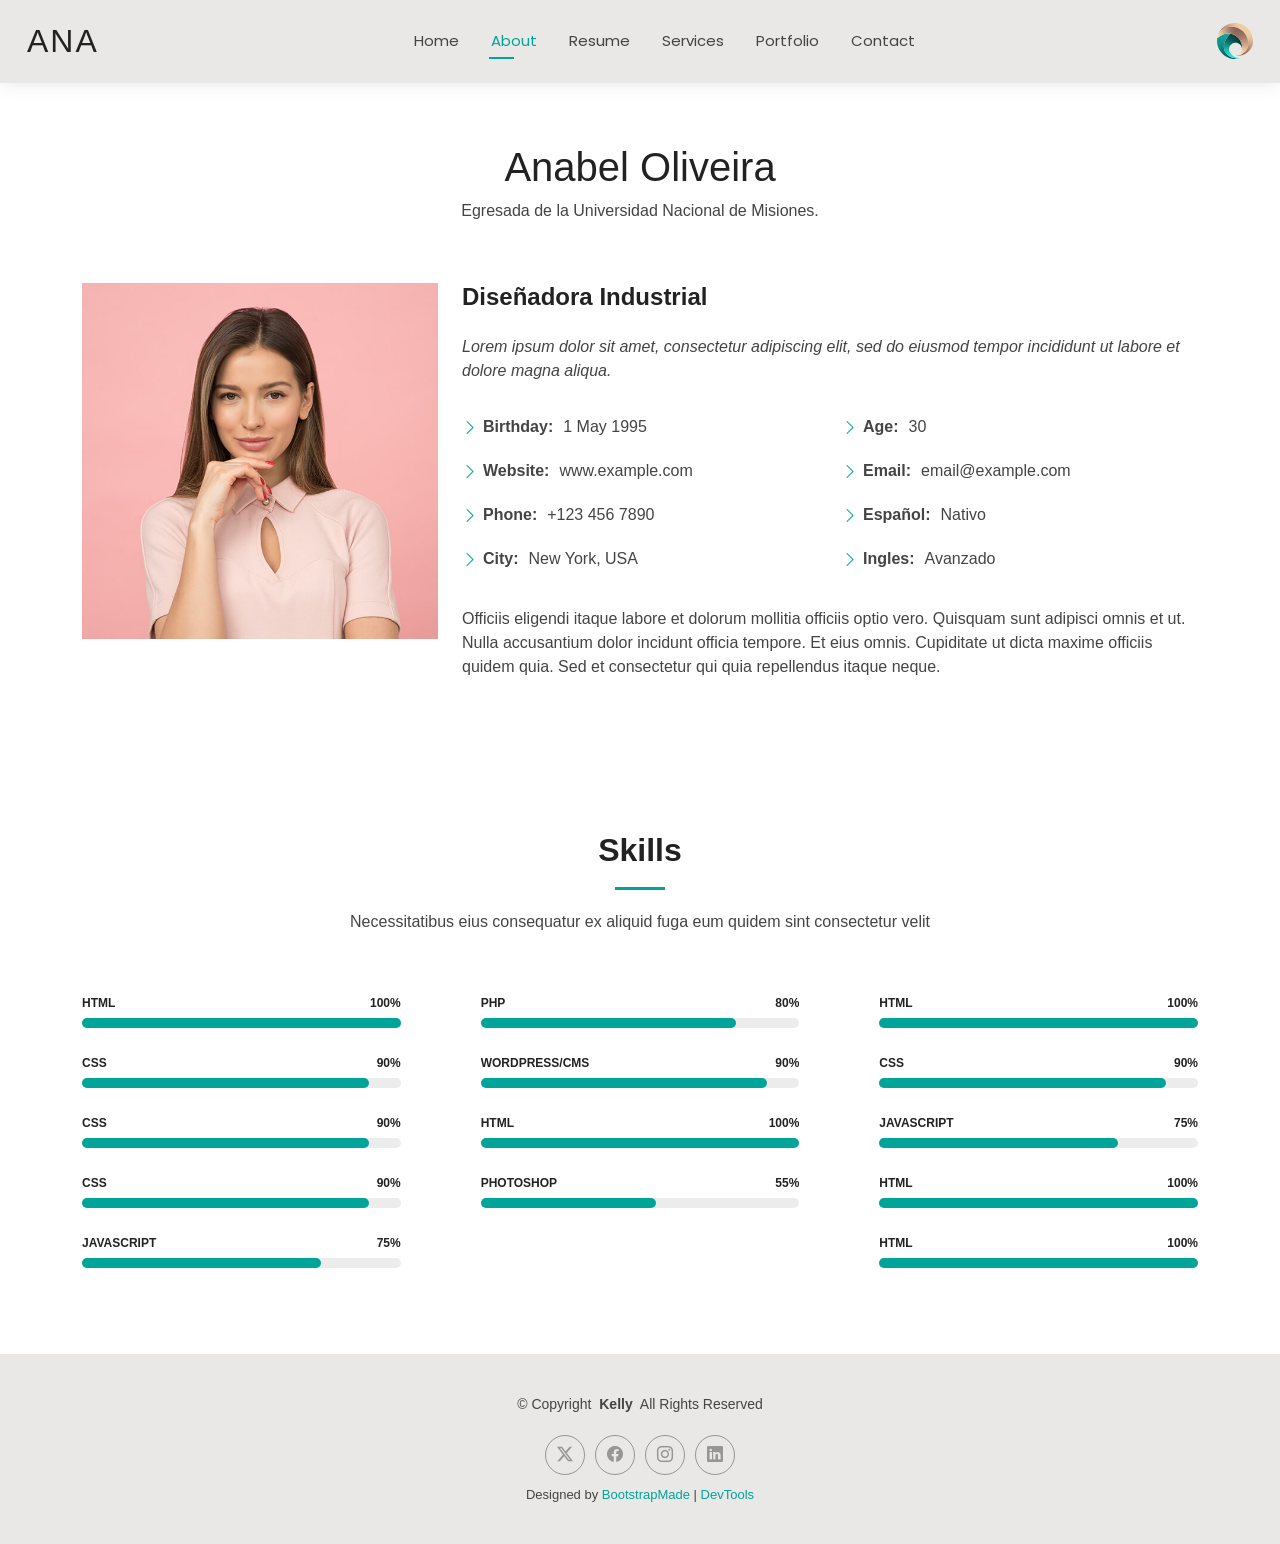
==== commit c58eaa5e: "mobile" ====
--- a/about.html
+++ b/about.html
@@ -9,8 +9,7 @@
   <meta name="keywords" content="">
 
   <!-- Favicons -->
-  <link href="assets/img/favicon.png" rel="icon">
-  <link href="assets/img/apple-touch-icon.png" rel="apple-touch-icon">
+   <link href="assets/icons/logoAna.svg" rel="icon">
 
   <!-- Fonts -->
   <link href="https://fonts.googleapis.com" rel="preconnect">
@@ -44,7 +43,7 @@
       <a href="index.html" class="logo d-flex align-items-center me-auto me-xl-0">
         <!-- Uncomment the line below if you also wish to use an image logo -->
         <!-- <img src="assets/img/logo.png" alt=""> -->
-        <h1 class="sitename">Kelly</h1>
+        <h1 class="sitename">ANA</h1>
       </a>
 
       <nav id="navmenu" class="navmenu">
@@ -53,17 +52,19 @@
           <li><a href="about.html" class="active">About</a></li>
           <li><a href="resume.html">Resume</a></li>
           <li><a href="services.html">Services</a></li>
-          <li><a href="portfolio.html">Portfolio</a></li>
+          <li><a href="portafolio.html">Portfolio</a></li>
           <li><a href="contact.html">Contact</a></li>
         </ul>
         <i class="mobile-nav-toggle d-xl-none bi bi-list"></i>
       </nav>
 
-      <div class="header-social-links">
-        <a href="#" class="twitter"><i class="bi bi-twitter-x"></i></a>
+      
+      <div>
+        <!-- <a href="#" class="twitter"><i class="bi bi-twitter-x"></i></a>
         <a href="#" class="facebook"><i class="bi bi-facebook"></i></a>
         <a href="#" class="instagram"><i class="bi bi-instagram"></i></a>
-        <a href="#" class="linkedin"><i class="bi bi-linkedin"></i></a>
+        <a href="#" class="linkedin"><i class="bi bi-linkedin"></i></a> -->
+        <a href="index.html"  class="logo d-flex align-items-center me-auto me-xl-0"><img src="assets/icons/logoAna.svg" alt="logo"> </a>
       </div>
 
     </div>
@@ -134,13 +135,13 @@
 
         <div class="grid-3 skills-content skills-animation">
 
-          <div>
+          <div class="container-skills">
             <div class="progress">
               <span class="skill"><span>HTML</span> <i class="val">100%</i></span>
               <div class="progress-bar-wrap">
                 <div class="progress-bar" role="progressbar" aria-valuenow="100" aria-valuemin="0" aria-valuemax="100"></div>
               </div>
-            </div><!-- End Skills Item -->
+          </div><!-- End Skills Item -->
 
             <div class="progress">
               <span class="skill"><span>CSS</span> <i class="val">90%</i></span>
@@ -163,7 +164,6 @@
               </div>
             </div><!-- End Skills Item -->
 
-
             <div class="progress">
               <span class="skill"><span>JavaScript</span> <i class="val">75%</i></span>
               <div class="progress-bar-wrap">
@@ -173,7 +173,7 @@
 
           </div>
 
-          <div>
+          <div class="container-skills">
 
             <div class="progress">
               <span class="skill"><span>PHP</span> <i class="val">80%</i></span>
@@ -205,7 +205,7 @@
 
           </div>
 
-            <div>
+            <div class="container-skills">
 
               <div class="progress">
                 <span class="skill"><span>HTML</span> <i class="val">100%</i></span>
--- a/assets/css/main.css
+++ b/assets/css/main.css
@@ -22,7 +22,7 @@
   --background-color: #ffffff; /* Background color for the entire website, including individual sections */
   --default-color: #444444; /* Default color used for the majority of the text content across the entire website */
   --heading-color: #222222; /* Color for headings, subheadings and title throughout the website */
-  --accent-color: #34b7a7; /* Accent color that represents your brand on the website. It's used for buttons, links, and other elements that need to stand out */
+  --accent-color: #00A498;   /* #34b7a7          /* Accent color that represents your brand on the website. It's used for buttons, links, and other elements that need to stand out */
   --surface-color: #ffffff; /* The surface color is used as a background of boxed elements within sections, such as cards, icon boxes, or other elements that require a visual separation from the global background. */
   --contrast-color: #ffffff; /* Contrast color for text, ensuring readability against backgrounds of accent, heading, or default colors. */
   --gris-border: #f2f0f0;
@@ -31,11 +31,11 @@
 /* Nav Menu Colors - The following color variables are used specifically for the navigation menu. They are separate from the global colors to allow for more customization options */
 :root {
   --nav-color: #444444;  /* The default color of the main navmenu links */
-  --nav-hover-color: #34b7a7; /* Applied to main navmenu links when they are hovered over or active */
+  --nav-hover-color: #00A498; /* Applied to main navmenu links when they are hovered over or active */
   --nav-mobile-background-color: #ffffff; /* Used as the background color for mobile navigation menu */
   --nav-dropdown-background-color: #ffffff; /* Used as the background color for dropdown items that appear when hovering over primary navigation items */
   --nav-dropdown-color: #444444; /* Used for navigation links of the dropdown items in the navigation menu. */
-  --nav-dropdown-hover-color: #34b7a7; /* Similar to --nav-hover-color, this color is applied to dropdown navigation links when they are hovered over. */
+  --nav-dropdown-hover-color: #00A498; /* Similar to --nav-hover-color, this color is applied to dropdown navigation links when they are hovered over. */
 }
 
 /* Color Presets - These classes override global colors when applied to any section or element, providing reuse of the sam color scheme. */
@@ -164,19 +164,24 @@
 
 .header .logo {
   line-height: 1;
+
 }
 
 .header .logo img {
   max-height: 36px;
-  margin-right: 8px;
+}
+
+.header .logo img {
+  width: 36px;
 }
 
 .header .logo h1 {
   font-size: 32px;
   margin: 0;
-  font-weight: 300;
+  font-weight: 500;
   text-transform: uppercase;
   color: var(--heading-color);
+  letter-spacing: 2px;
 }
 
 .header .header-social-links {
@@ -200,17 +205,29 @@
 }
 
 @media (max-width: 1200px) {
-  .header .logo {
+  /* .header .logo {
     order: 1;
-  }
-
-  .header .header-social-links {
-    order: 2;
-  }
+  } */
+
+  .header .logo img {
+  max-height: 25px;
+}
+
+  .header .logo img {
+  width: 25px;
+}
 
   .header .navmenu {
     order: 3;
   }
+
+  .header .logo h1 {
+    font-size: 25px;
+  }
+
+ .me-auto {
+    margin-right: 0 !important;
+}
 }
 
 /*--------------------------------------------------------------
@@ -218,8 +235,13 @@
 --------------------------------------------------------------*/
 /* Desktop Navigation */
 @media (min-width: 1200px) {
+
   .navmenu {
     padding: 0;
+  }
+
+  .header {
+    padding: 15px;
   }
 
   .navmenu ul {
@@ -842,6 +864,28 @@
 
 }
 
+@media (max-width: 992px) {
+
+  .container-skills {
+    padding-bottom: 3rem;
+  }
+
+
+  .skills .progress {
+    height: 50px;
+  }
+
+  .skills .progress-bar-wrap {
+  height: 8px;
+  }
+
+  .skills .progress-bar {
+    width: 1px;
+    height: 8px;
+
+  }
+}
+
 /*--------------------------------------------------------------
 # Stats Section
 --------------------------------------------------------------*/
@@ -1212,6 +1256,15 @@
 }
 
 @media (max-width: 575px) {
+
+  h1 {
+    padding-left: 4px;
+  }
+  .container {
+    padding-left: 1rem;
+    padding-right: 1rem;
+  }
+
   .portfolio .portfolio-filters li {
     font-size: 14px;
     margin: 0 0 10px 0;
@@ -1437,18 +1490,16 @@
   background: color-mix(in srgb, var(--accent-color), transparent 25%);
 }
 
-/*--------------------------------------------------------------
-# Starter Section Section
---------------------------------------------------------------*/
-.starter-section {
-  /* Add your styles here */
-}
+
 
 
 
 /* JOSE */
 
 /* GRID */
+
+
+
 
 
 @media (min-width: 992px) {
@@ -1458,7 +1509,13 @@
   gap: 5rem;
 
 }
-}
+
+
+}
+
+
+
+
 
 .date {
   color: var(--accent-color);
@@ -1480,11 +1537,7 @@
   padding-right: 3rem;
 }
 
-.grid-subtitle {
-  display: grid;
-  grid-template-columns: repeat(1, 80% 20%);
-  justify-content: space-between;
-}
+
 
 .btn-card {
   border: none;
@@ -1523,6 +1576,30 @@
 
 }
 
+
+@media (max-width: 992px) {
+.grid-card {
+  padding-right: 0rem;
+}
+
+}
+
+@media (max-width: 572px) {
+  .resume .resume-item h4 {
+    font-size: 13px;
+  }
+
+  .grid-subtitle h6 {
+    font-size: 0.9rem;
+  }
+
+  .h4-awards {
+    font-size: 13px;
+
+  }
+}
+
+
 /* AWARDS */ 
 .awards-title {
   margin-top: 4rem;
@@ -1543,3 +1620,106 @@
   margin-bottom: 1rem;
 }
 
+
+@media (max-width: 572px) {
+  .h4-awards {
+    font-size: 13px;
+
+  }
+
+  .h5-awards {
+  font-size: 0.9rem;
+}
+
+.h6-awards {
+  font-size: 13px;
+}
+
+}
+
+/* PROYECTOS */
+
+.lightbox {
+  display: none;
+  position: fixed;
+  inset: 0;
+  background: rgba(0,0,0,0.95);
+  justify-content: center;
+  align-items: center;
+  z-index: 9999;
+}
+
+.lightbox.active {
+  display: flex;
+}
+
+.slide {
+  position: relative;
+  display: none;
+  max-width: 90%;
+  max-height: 90%;
+}
+
+.slide.active {
+  display: block;
+}
+
+.slide img {
+  width: 100%;
+  max-height: 85vh;
+  object-fit: contain;
+}
+
+.caption {
+  position: absolute;
+  bottom: 40px;
+  left: 40px;
+  color: white;
+  background: rgba(0,0,0,0.4);
+  padding: 15px 20px;
+  backdrop-filter: blur(4px);
+}
+
+.prev, .next {
+  position: absolute;
+  top: 50%;
+  transform: translateY(-50%);
+  font-size: 40px;
+  color: white;
+  background: none;
+  border: none;
+  cursor: pointer;
+}
+
+.prev { left: 30px; }
+.next { right: 30px; }
+
+.close {
+  position: absolute;
+  top: 30px;
+  right: 40px;
+  font-size: 30px;
+  color: white;
+  cursor: pointer;
+}
+
+
+/*lupa img */
+.portfolio-info {
+  display: flex;
+  justify-content: space-between;
+  align-items: center;
+}
+
+.zoom-trigger {
+  font-size: 22px;
+  cursor: pointer;
+  transition: 0.3s ease;
+}
+
+.zoom-trigger:hover {
+  transform: scale(1.2);
+  opacity: 0.8;
+  color: var(--accent-color);
+}
+
